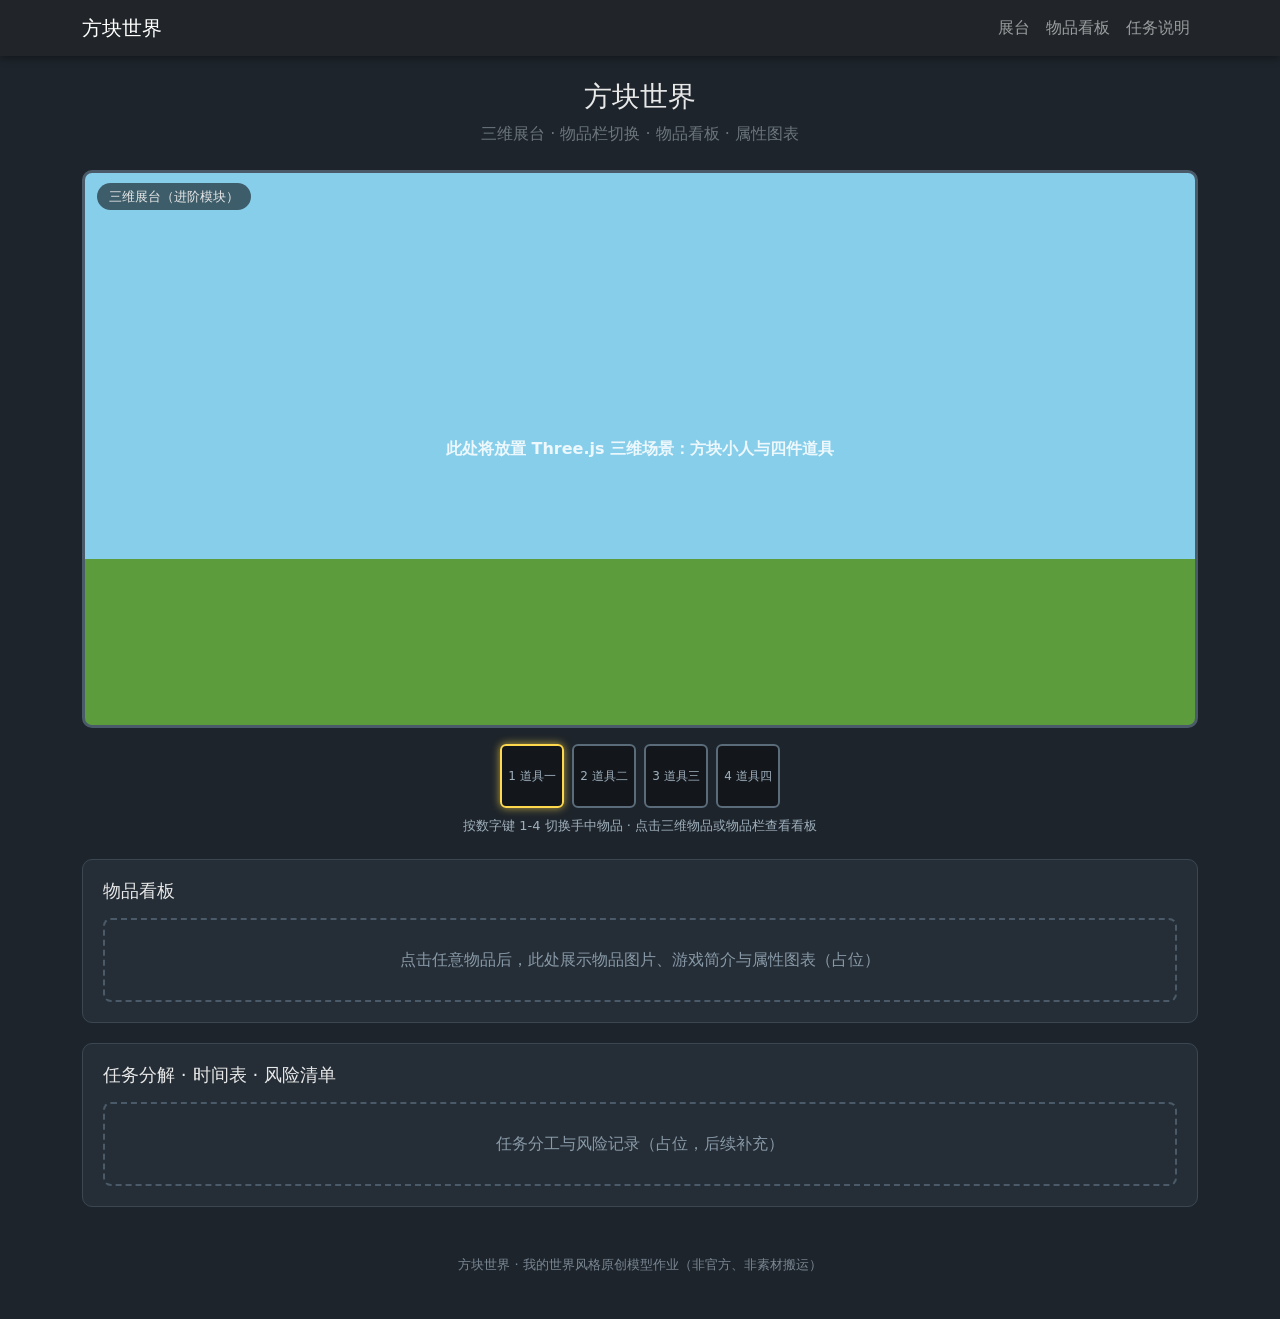
==== mywork/index.html @ 9193d773 "方块世界改为独立目录" ====
<!DOCTYPE html>
<html lang="zh-CN">
<head>
  <meta charset="UTF-8">
  <meta name="viewport" content="width=device-width, initial-scale=1.0">
  <title>方块世界</title>
  <link href="https://cdn.jsdelivr.net/npm/bootstrap@5.3.3/dist/css/bootstrap.min.css" rel="stylesheet">
  <link rel="stylesheet" href="css/mywork.css">
</head>
<body>
  <nav class="navbar navbar-expand-md navbar-dark bg-dark sticky-top mw-nav" aria-label="主导航">
    <div class="container">
      <a class="navbar-brand" href="index.html">方块世界</a>
      <button class="navbar-toggler" type="button" data-bs-toggle="collapse" data-bs-target="#mainNav" aria-controls="mainNav" aria-expanded="false" aria-label="展开导航">
        <span class="navbar-toggler-icon"></span>
      </button>
      <div class="collapse navbar-collapse" id="mainNav">
        <ul class="navbar-nav ms-auto">
          <li class="nav-item"><a class="nav-link" href="#stage">展台</a></li>
          <li class="nav-item"><a class="nav-link" href="#board-section">物品看板</a></li>
          <li class="nav-item"><a class="nav-link" href="#plan-section">任务说明</a></li>
        </ul>
      </div>
    </div>
  </nav>

  <main class="container">
    <header class="text-center pt-4 pb-2">
      <h1 class="h3">方块世界</h1>
      <p class="text-secondary mb-0">三维展台 · 物品栏切换 · 物品看板 · 属性图表</p>
    </header>

    <section class="mw-stage" id="stage" aria-label="三维展台区域">
      <span class="mw-stage-tag">三维展台（进阶模块）</span>
      <div class="mw-placeholder">此处将放置 Three.js 三维场景：方块小人与四件道具</div>
    </section>

    <div class="mw-hotbar" id="hotbar" role="group" aria-label="物品栏">
      <div class="mw-slot active">1 道具一</div>
      <div class="mw-slot">2 道具二</div>
      <div class="mw-slot">3 道具三</div>
      <div class="mw-slot">4 道具四</div>
    </div>
    <p class="mw-tip">按数字键 1-4 切换手中物品 · 点击三维物品或物品栏查看看板</p>

    <section class="mw-section" id="board-section" aria-label="物品看板区域">
      <h2 class="mb-3">物品看板</h2>
      <div class="mw-placeholder-line">点击任意物品后，此处展示物品图片、游戏简介与属性图表（占位）</div>
    </section>

    <section class="mw-section" id="plan-section" aria-label="任务说明区域">
      <h2 class="mb-3">任务分解 · 时间表 · 风险清单</h2>
      <div class="mw-placeholder-line">任务分工与风险记录（占位，后续补充）</div>
    </section>
  </main>

  <footer>
    <p>方块世界 · 我的世界风格原创模型作业（非官方、非素材搬运）</p>
  </footer>

  <script src="libs/jquery-3.7.1.min.js"></script>
  <script src="libs/bootstrap.bundle.min.js"></script>
</body>
</html>
---- mywork/css/mywork.css ----
body {
  background: #1d242b;
  color: #e8e8e8;
}

.mw-nav {
  box-shadow: 0 2px 8px rgba(0, 0, 0, .4);
}

.mw-stage {
  position: relative;
  height: 62vh;
  min-height: 380px;
  margin-top: 16px;
  border: 3px solid #4a5a68;
  border-radius: 10px;
  background: linear-gradient(#87ceeb 0%, #87ceeb 70%, #5d9c3c 70%, #5d9c3c 100%);
  overflow: hidden;
}

.mw-stage-tag {
  position: absolute;
  top: 10px;
  left: 12px;
  background: rgba(0, 0, 0, .55);
  padding: 4px 12px;
  border-radius: 14px;
  font-size: 13px;
}

.mw-placeholder {
  position: absolute;
  inset: 0;
  display: flex;
  align-items: center;
  justify-content: center;
  text-align: center;
  color: rgba(255, 255, 255, .85);
  font-weight: 600;
}

.mw-hotbar {
  display: flex;
  justify-content: center;
  gap: 8px;
  margin: 16px 0 8px;
}

.mw-slot {
  width: 64px;
  height: 64px;
  border: 2px solid #5a6b7a;
  border-radius: 6px;
  background: rgba(0, 0, 0, .35);
  display: flex;
  align-items: center;
  justify-content: center;
  font-size: 12px;
  color: #9fb0bd;
}

.mw-slot.active {
  border-color: #ffd84d;
  box-shadow: 0 0 8px rgba(255, 216, 77, .7);
}

.mw-tip {
  text-align: center;
  color: #9fb0bd;
  font-size: 13px;
  margin-bottom: 24px;
}

.mw-section {
  background: #252e37;
  border: 1px solid #3a4753;
  border-radius: 10px;
  padding: 20px;
  margin-bottom: 20px;
}

.mw-section h2 {
  font-size: 1.15rem;
}

.mw-placeholder-line {
  border: 2px dashed #4a5a68;
  border-radius: 8px;
  padding: 28px;
  text-align: center;
  color: #8899a7;
}

.mw-item-img {
  width: 100%;
  height: 200px;
  object-fit: contain;
  background: #1d242b;
  border-radius: 8px;
}

.mw-chart-box {
  height: 280px;
}

.mw-log {
  font-size: 14px;
  line-height: 1.9;
  color: #c4d0da;
}

.mw-log h3 {
  font-size: 1rem;
  color: #ffd84d;
  margin-top: 14px;
}

footer {
  text-align: center;
  color: #7a8794;
  font-size: 13px;
  padding: 28px 0;
}
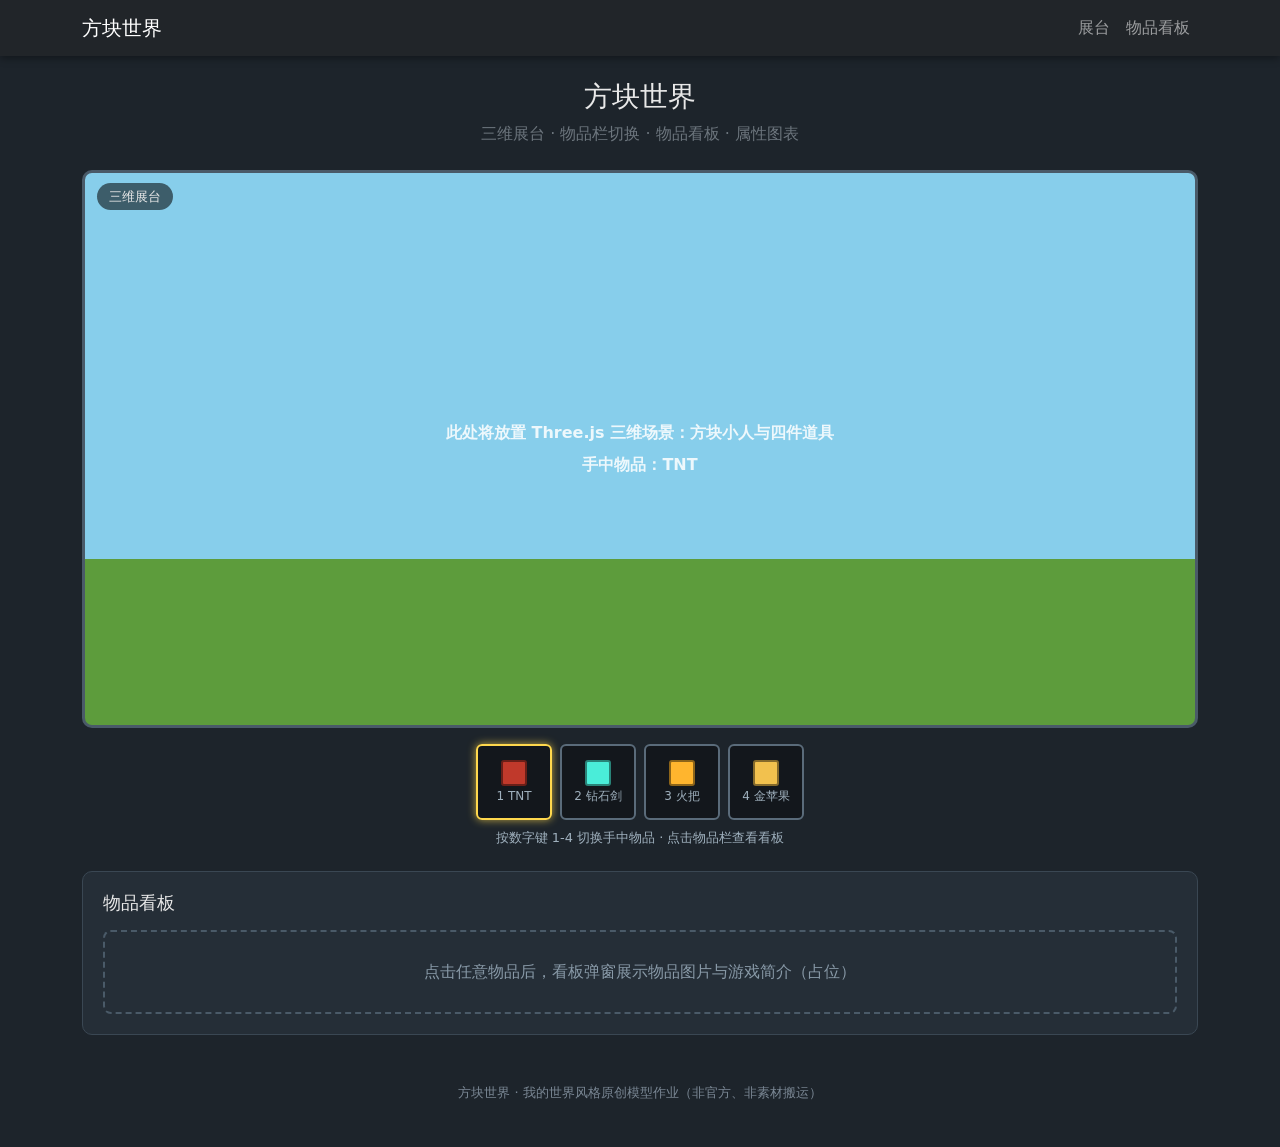
==== commit a83a5190: "实现物品栏切换与看板" ====
--- a/mywork/index.html
+++ b/mywork/index.html
@@ -18,7 +18,6 @@
         <ul class="navbar-nav ms-auto">
           <li class="nav-item"><a class="nav-link" href="#stage">展台</a></li>
           <li class="nav-item"><a class="nav-link" href="#board-section">物品看板</a></li>
-          <li class="nav-item"><a class="nav-link" href="#plan-section">任务说明</a></li>
         </ul>
       </div>
     </div>
@@ -31,28 +30,41 @@
     </header>
 
     <section class="mw-stage" id="stage" aria-label="三维展台区域">
-      <span class="mw-stage-tag">三维展台（进阶模块）</span>
-      <div class="mw-placeholder">此处将放置 Three.js 三维场景：方块小人与四件道具</div>
+      <span class="mw-stage-tag">三维展台</span>
+      <div class="mw-placeholder">
+        <div>
+          <p class="mb-2">此处将放置 Three.js 三维场景：方块小人与四件道具</p>
+          <p class="mb-0 fs-6">手中物品：<span id="held-name"></span></p>
+        </div>
+      </div>
     </section>
 
-    <div class="mw-hotbar" id="hotbar" role="group" aria-label="物品栏">
-      <div class="mw-slot active">1 道具一</div>
-      <div class="mw-slot">2 道具二</div>
-      <div class="mw-slot">3 道具三</div>
-      <div class="mw-slot">4 道具四</div>
-    </div>
-    <p class="mw-tip">按数字键 1-4 切换手中物品 · 点击三维物品或物品栏查看看板</p>
+    <div class="mw-hotbar" id="hotbar" role="group" aria-label="物品栏"></div>
+    <p class="mw-tip">按数字键 1-4 切换手中物品 · 点击物品栏查看看板</p>
 
     <section class="mw-section" id="board-section" aria-label="物品看板区域">
       <h2 class="mb-3">物品看板</h2>
-      <div class="mw-placeholder-line">点击任意物品后，此处展示物品图片、游戏简介与属性图表（占位）</div>
-    </section>
-
-    <section class="mw-section" id="plan-section" aria-label="任务说明区域">
-      <h2 class="mb-3">任务分解 · 时间表 · 风险清单</h2>
-      <div class="mw-placeholder-line">任务分工与风险记录（占位，后续补充）</div>
+      <div class="mw-placeholder-line">点击任意物品后，看板弹窗展示物品图片与游戏简介（占位）</div>
     </section>
   </main>
+
+  <div class="modal fade" id="itemModal" tabindex="-1" aria-labelledby="board-name" aria-hidden="true">
+    <div class="modal-dialog modal-dialog-centered">
+      <div class="modal-content">
+        <div class="modal-header">
+          <h5 class="modal-title" id="board-name"></h5>
+          <button type="button" class="btn-close" data-bs-dismiss="modal" aria-label="关闭"></button>
+        </div>
+        <div class="modal-body">
+          <div class="text-center mb-3">
+            <div id="board-img" class="mw-board-img" role="img" aria-label="物品方块图标"></div>
+            <p class="text-muted small mt-2 mb-0">物品序号 <span id="board-index"></span> / 4 · 图标为自制方块占位，后续替换为模型截图</p>
+          </div>
+          <p id="board-desc" class="mb-0"></p>
+        </div>
+      </div>
+    </div>
+  </div>
 
   <footer>
     <p>方块世界 · 我的世界风格原创模型作业（非官方、非素材搬运）</p>
@@ -60,5 +72,6 @@
 
   <script src="libs/jquery-3.7.1.min.js"></script>
   <script src="libs/bootstrap.bundle.min.js"></script>
+  <script src="js/app.js"></script>
 </body>
 </html>
--- a/mywork/css/mywork.css
+++ b/mywork/css/mywork.css
@@ -41,27 +41,56 @@
 
 .mw-hotbar {
   display: flex;
+  flex-wrap: wrap;
   justify-content: center;
   gap: 8px;
   margin: 16px 0 8px;
 }
 
 .mw-slot {
-  width: 64px;
-  height: 64px;
+  width: 76px;
+  height: 76px;
   border: 2px solid #5a6b7a;
   border-radius: 6px;
   background: rgba(0, 0, 0, .35);
   display: flex;
+  flex-direction: column;
   align-items: center;
   justify-content: center;
+  gap: 4px;
   font-size: 12px;
   color: #9fb0bd;
+  cursor: pointer;
+  padding: 4px;
+}
+
+.mw-slot:focus-visible {
+  outline: 2px solid #ffd84d;
+  outline-offset: 2px;
 }
 
 .mw-slot.active {
   border-color: #ffd84d;
   box-shadow: 0 0 8px rgba(255, 216, 77, .7);
+}
+
+.mw-icon {
+  width: 26px;
+  height: 26px;
+  border: 2px solid rgba(0, 0, 0, .45);
+  border-radius: 3px;
+}
+
+.mw-slot-name {
+  line-height: 1.1;
+}
+
+.mw-board-img {
+  width: 120px;
+  height: 120px;
+  margin: 0 auto;
+  border: 4px solid rgba(0, 0, 0, .35);
+  border-radius: 8px;
 }
 
 .mw-tip {
@@ -103,18 +132,6 @@
   height: 280px;
 }
 
-.mw-log {
-  font-size: 14px;
-  line-height: 1.9;
-  color: #c4d0da;
-}
-
-.mw-log h3 {
-  font-size: 1rem;
-  color: #ffd84d;
-  margin-top: 14px;
-}
-
 footer {
   text-align: center;
   color: #7a8794;
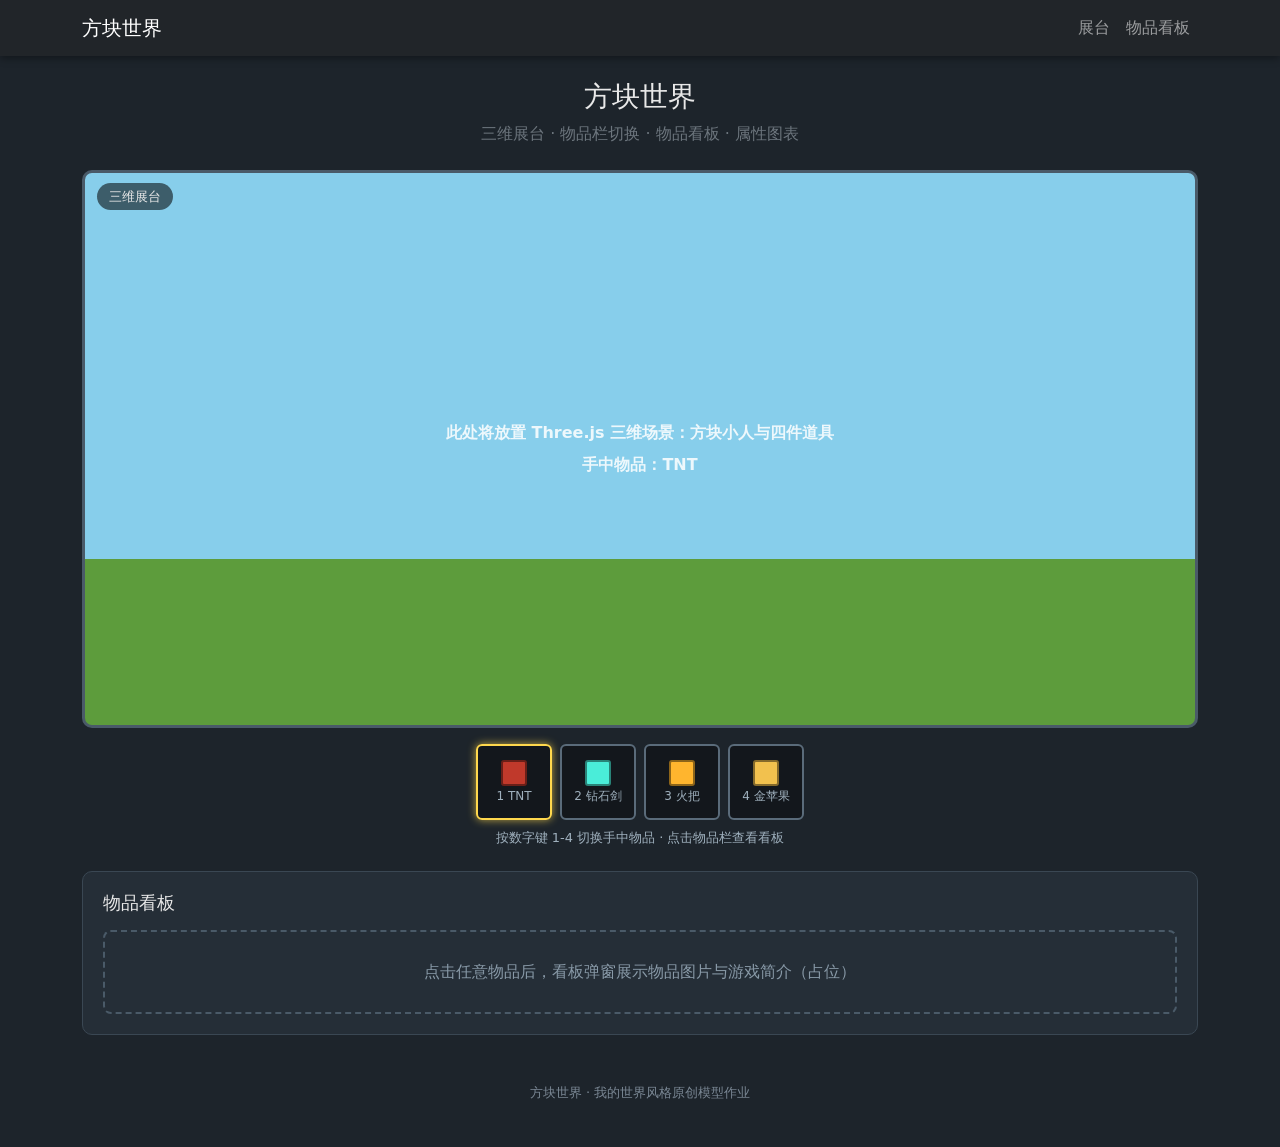
==== commit 9d1b51f1: "物品数据外置并添加属性图表" ====
--- a/mywork/index.html
+++ b/mywork/index.html
@@ -39,8 +39,12 @@
       </div>
     </section>
 
-    <div class="mw-hotbar" id="hotbar" role="group" aria-label="物品栏"></div>
-    <p class="mw-tip">按数字键 1-4 切换手中物品 · 点击物品栏查看看板</p>
+    <div id="load-status" class="alert alert-warning mb-3 text-center">加载中...</div>
+
+    <div id="hotbar-wrap" class="d-none">
+      <div class="mw-hotbar" id="hotbar" role="group" aria-label="物品栏"></div>
+      <p class="mw-tip">按数字键 1-4 切换手中物品 · 点击物品栏查看看板</p>
+    </div>
 
     <section class="mw-section" id="board-section" aria-label="物品看板区域">
       <h2 class="mb-3">物品看板</h2>
@@ -60,18 +64,21 @@
             <div id="board-img" class="mw-board-img" role="img" aria-label="物品方块图标"></div>
             <p class="text-muted small mt-2 mb-0">物品序号 <span id="board-index"></span> / 4 · 图标为自制方块占位，后续替换为模型截图</p>
           </div>
-          <p id="board-desc" class="mb-0"></p>
+          <p id="board-desc"></p>
+          <div class="mw-chart-box"><canvas id="stat-chart" role="img" aria-label="物品属性对比柱状图"></canvas></div>
+          <p class="text-muted small mt-2 mb-0" id="board-source"></p>
         </div>
       </div>
     </div>
   </div>
 
   <footer>
-    <p>方块世界 · 我的世界风格原创模型作业（非官方、非素材搬运）</p>
+    <p>方块世界 · 我的世界风格原创模型作业</p>
   </footer>
 
   <script src="libs/jquery-3.7.1.min.js"></script>
   <script src="libs/bootstrap.bundle.min.js"></script>
+  <script src="libs/chart.umd.js"></script>
   <script src="js/app.js"></script>
 </body>
 </html>
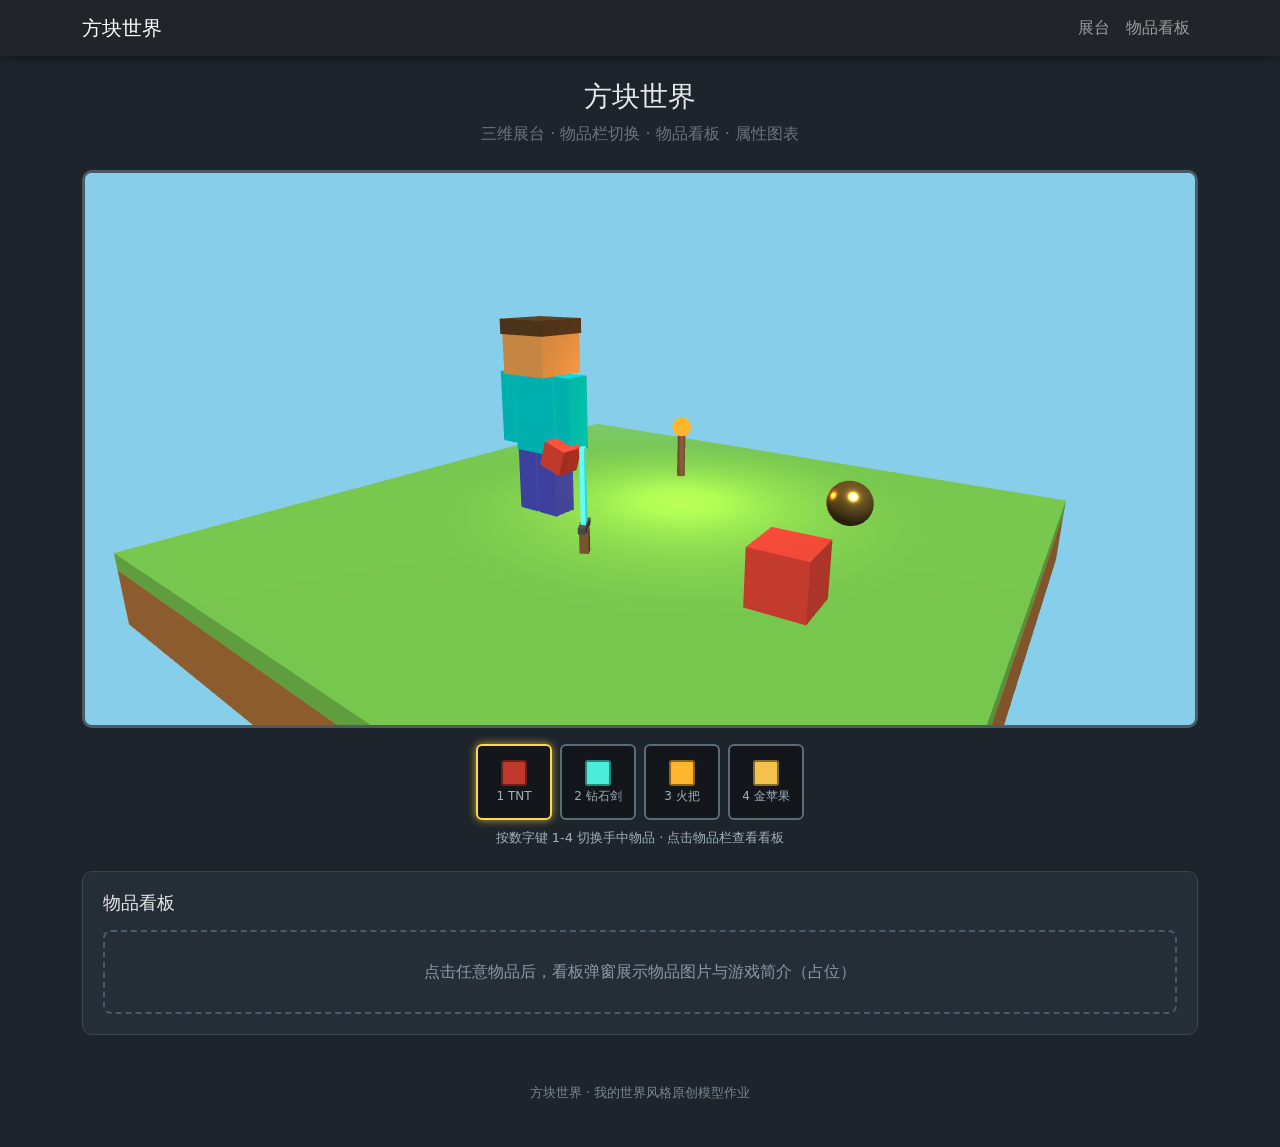
==== commit 16595081: "添加三维展台与模型截图" ====
--- a/mywork/index.html
+++ b/mywork/index.html
@@ -61,8 +61,8 @@
         </div>
         <div class="modal-body">
           <div class="text-center mb-3">
-            <div id="board-img" class="mw-board-img" role="img" aria-label="物品方块图标"></div>
-            <p class="text-muted small mt-2 mb-0">物品序号 <span id="board-index"></span> / 4 · 图标为自制方块占位，后续替换为模型截图</p>
+            <img id="board-img" class="mw-board-img" alt="" src="">
+            <p class="text-muted small mt-2 mb-0">物品序号 <span id="board-index"></span> / 4 · 图片为自制三维模型截图</p>
           </div>
           <p id="board-desc"></p>
           <div class="mw-chart-box"><canvas id="stat-chart" role="img" aria-label="物品属性对比柱状图"></canvas></div>
@@ -79,6 +79,9 @@
   <script src="libs/jquery-3.7.1.min.js"></script>
   <script src="libs/bootstrap.bundle.min.js"></script>
   <script src="libs/chart.umd.js"></script>
+  <script src="libs/three.min.js"></script>
+  <script src="libs/OrbitControls.js"></script>
+  <script src="js/scene.js"></script>
   <script src="js/app.js"></script>
 </body>
 </html>
--- a/mywork/css/mywork.css
+++ b/mywork/css/mywork.css
@@ -37,6 +37,12 @@
   text-align: center;
   color: rgba(255, 255, 255, .85);
   font-weight: 600;
+}
+
+.mw-stage canvas {
+  position: absolute;
+  inset: 0;
+  display: block;
 }
 
 .mw-hotbar {
@@ -86,11 +92,12 @@
 }
 
 .mw-board-img {
-  width: 120px;
-  height: 120px;
-  margin: 0 auto;
-  border: 4px solid rgba(0, 0, 0, .35);
+  width: 140px;
+  height: 140px;
+  object-fit: contain;
+  background: #f2f2f2;
   border-radius: 8px;
+  padding: 6px;
 }
 
 .mw-tip {
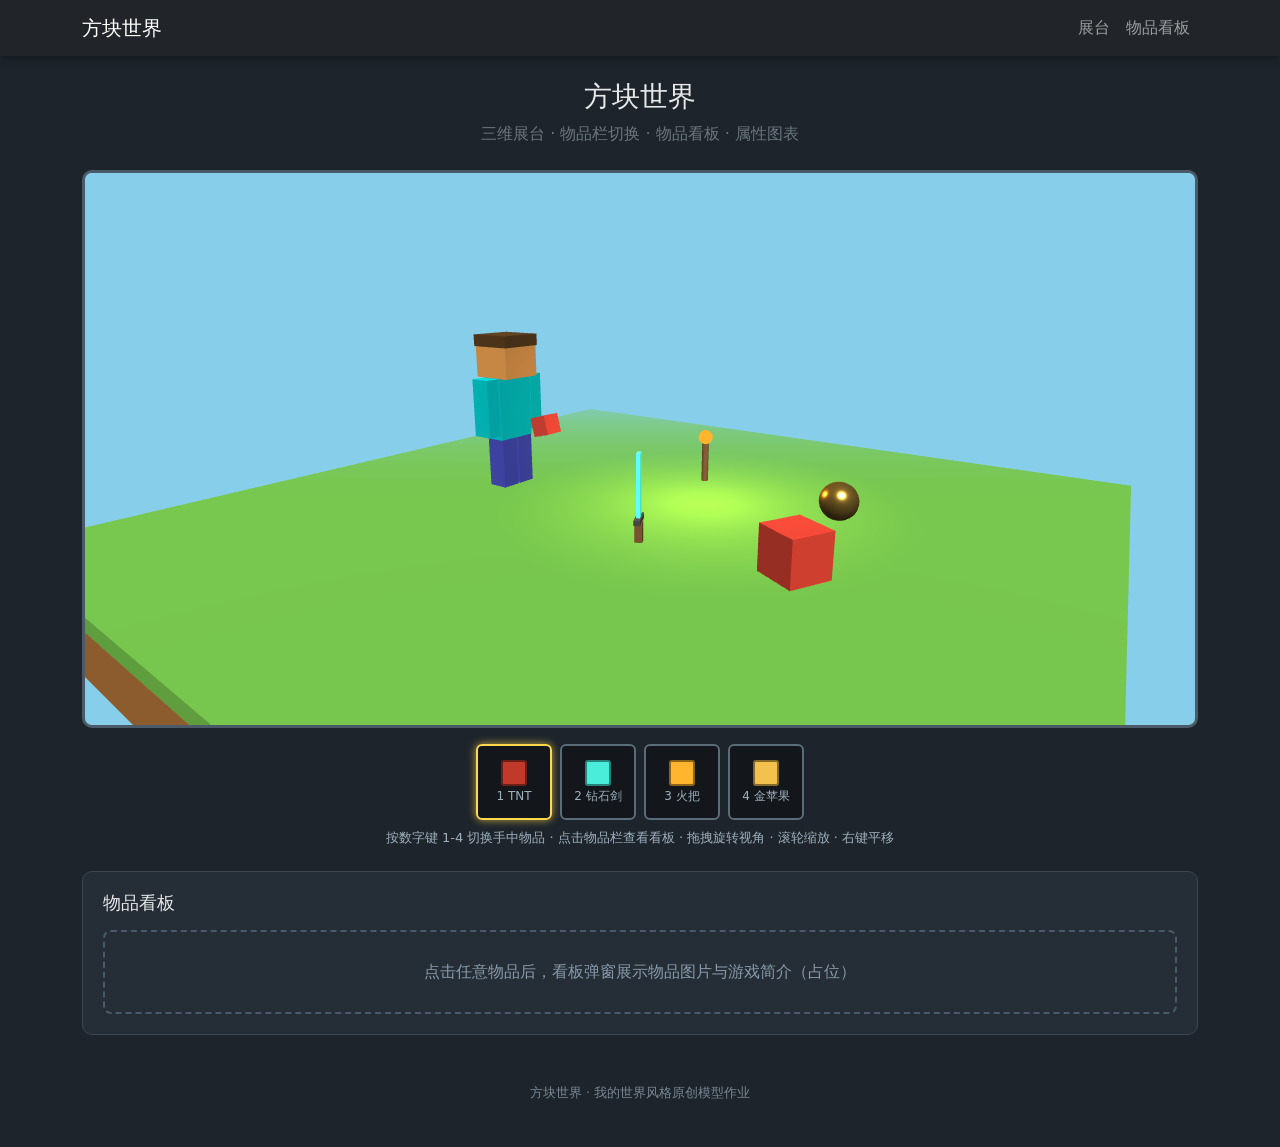
==== commit 04eefdea: "修改部分细节" ====
--- a/mywork/index.html
+++ b/mywork/index.html
@@ -43,7 +43,7 @@
 
     <div id="hotbar-wrap" class="d-none">
       <div class="mw-hotbar" id="hotbar" role="group" aria-label="物品栏"></div>
-      <p class="mw-tip">按数字键 1-4 切换手中物品 · 点击物品栏查看看板</p>
+      <p class="mw-tip">按数字键 1-4 切换手中物品 · 点击物品栏查看看板 · 拖拽旋转视角 · 滚轮缩放 · 右键平移</p>
     </div>
 
     <section class="mw-section" id="board-section" aria-label="物品看板区域">
